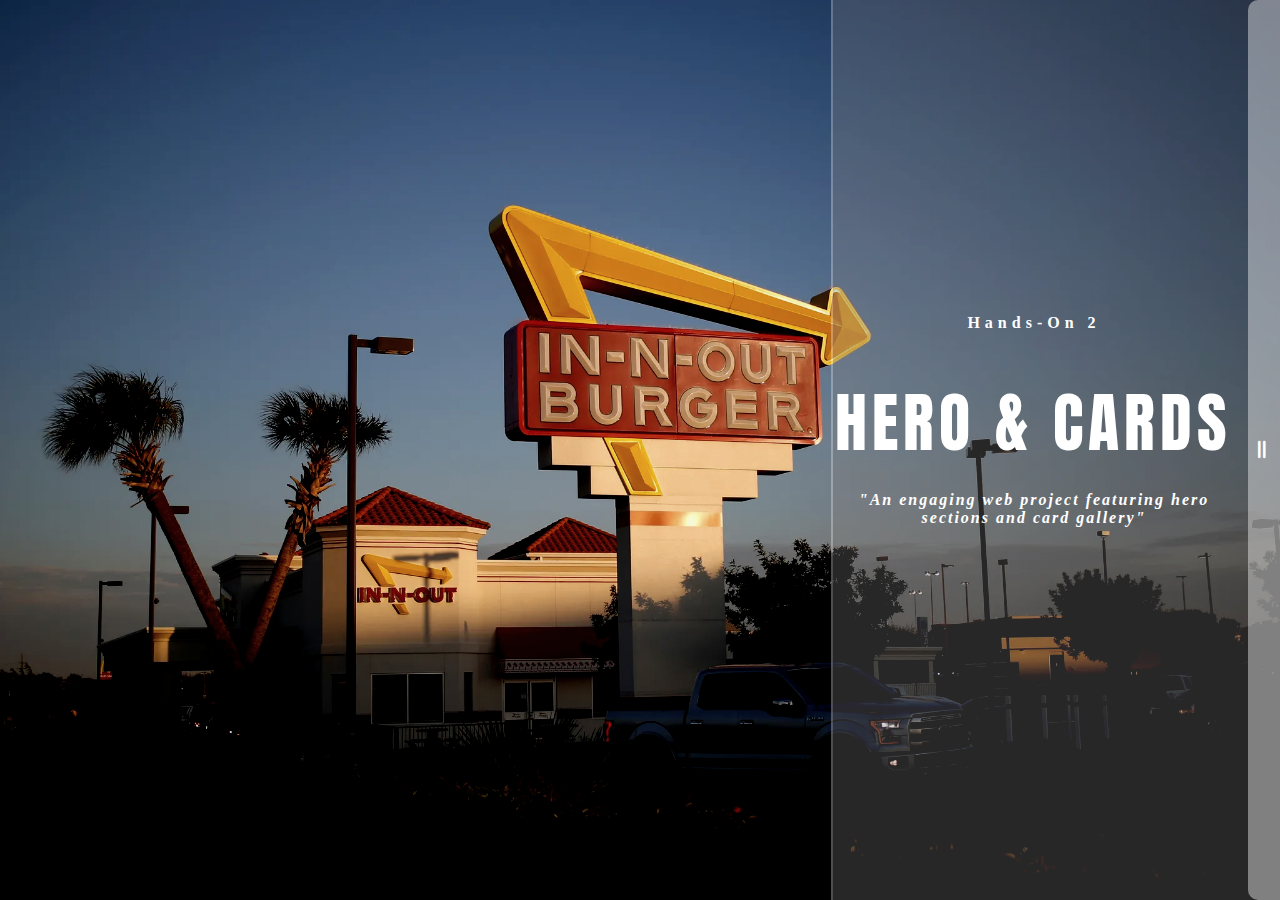
==== index.html @ 4e93c623 "try" ====
<!DOCTYPE html>
<html lang="en">
<head>
    <meta charset="UTF-8">
    <meta name="viewport" content="width=device-width, initial-scale=1.0">
    <title>WD-Hands-on-2</title>
    <link rel="stylesheet" href="assets/css/style.css">
    <link rel="preconnect" href="https://fonts.googleapis.com">
    <link rel="preconnect" href="https://fonts.gstatic.com" crossorigin>
    <link href="https://fonts.googleapis.com/css2?family=Anton&display=swap" rel="stylesheet">
    <link rel="stylesheet" href="https://cdnjs.cloudflare.com/ajax/libs/font-awesome/6.5.2/css/all.min.css">




</head>

<body>
    
    <div class="container1">
        
    </div>
  
    <div class="container2">
        <div class="holder">
            <h4>
                Hands-On 2
            </h4>
            <h1>                                
               HERO & CARDS 
            </h1>
            <i>
                "An engaging web project featuring hero sections and card gallery"
            </i>
          
        </div>
    </div>
    <div class="header-holder">
        <header class="header-top">
            <i class="fa-solid fa-grip-lines-vertical"></i>
        </header>
    <header class="header-bottom">
        
        <div class="button">          
        <button>
            Hero 1
        </button>
        <button>
            Hero 2
        </button>
        <button>
            Hero 3
        </button>
        <button>
            Hero 4
        </button>
        <button>
            Hero 5
        </button>
        <button>
            Card Gallery
        </button>
    </div>
    </header>
</div>

</body>
</html>
---- assets/css/style.css ----
body{
        display: flex;
        flex-direction: row;   
        align-items:center;
        height: 100vh;
        margin: 0;
        overflow: hidden;
    }

.header-holder{
    display: flex;  
    align-items: center;
    justify-content: center;
    z-index: 1;
    position: absolute;  
    right: 0;
    height: 100vh;
    width: 7%;

    &:hover{
        & > .header-top{
            visibility: hidden;

        }
        & > .header-bottom{
            transition: transform 1s;

            visibility: visible;
            transform: translateX(-80px);
        }

    }

   & > .header-top{
        display: flex;
        align-items: center;
        font-size: 20px;
        color: white;
        width: 6vh;
        z-index: 3;
        position: absolute;
        height: 100vh;
        margin-left: 5rem;
        background-color: rgba(255, 255, 255, 0.411);
        border-radius: 10px;
        
        & > .fa-grip-lines-vertical{
            margin-left: 10px;
        }
    }

    & > .header-bottom {
        display: inline-flex;  
        position: fixed;
        align-items: center;
        justify-content: center;
        height: 100vh;
        width: 9%;
        margin-left: 8rem;
        border-radius: 10px;

        z-index: 1;
        background-color: rgba(128, 128, 128);
        color: black;
        border-left: 2px solid yellow;
        visibility: hidden;
    
                & > .button {
                    display: flex;
                    align-items: center;
                    justify-content: center;
                    gap: 2rem;
                    flex-direction: column;
                    margin-left: 3px;

                    & > button{
                  
                    display: flex;
                    border-radius: 30px;
                    padding: 2px 10px;
                    font-family: "Playwrite DE VA", cursive;
                    font-weight: 900;
                    position: relative;
                }
            }
        }


}
    

    body::before {
        content: "";
        position: absolute;
        top: 0;
        left: 0;
        right: 0;
        bottom: 0;
        background-image: url(../img/011123-in-n-out.webp);
        background-size: cover;
        background-position: center; 
        z-index: -1; 
        filter: brightness(0.9) contrast(1.2) grayscale(0.2); /* Apply filters */

    }
  
    .container1{
        display: flex;
        align-items: center;
        justify-content: center;
        flex-direction: column;
        height: 100vh;
        width: 65%;
        border-right: 2px solid rgb(255, 255, 255,0.3);
    
    }
    .container2{
        display: flex;
        position: relative;
        width: 35%;
        margin: 0;
        background-position: center;
        background-size: cover; 
        color: white;
        background-color: rgb(131, 128, 128,0.3);
        z-index: -1;

        & > .holder {
            height: 100vh;
            width: 90%;

            display: flex;
            justify-content: center;
            align-items: center;
            flex-direction: column;


        & > h1 {
            font-family: "Anton", sans-serif;
            font-weight: 300;
            font-style: normal;   
            font-size: 4rem;
            letter-spacing: 5px;
            margin-bottom: 20px;     
        }
        & > h4 {
            margin-bottom: 0;
            font-family: "Playwrite DE VA", cursive;
            letter-spacing: 5px;
        }
        & > i {
            font-weight: 900;
            text-align: center;
            font-family: "Playwrite DE VA", cursive;
            letter-spacing: 2px;
            margin-top: 0;
            margin-bottom: 5rem;
        }

        }
    }
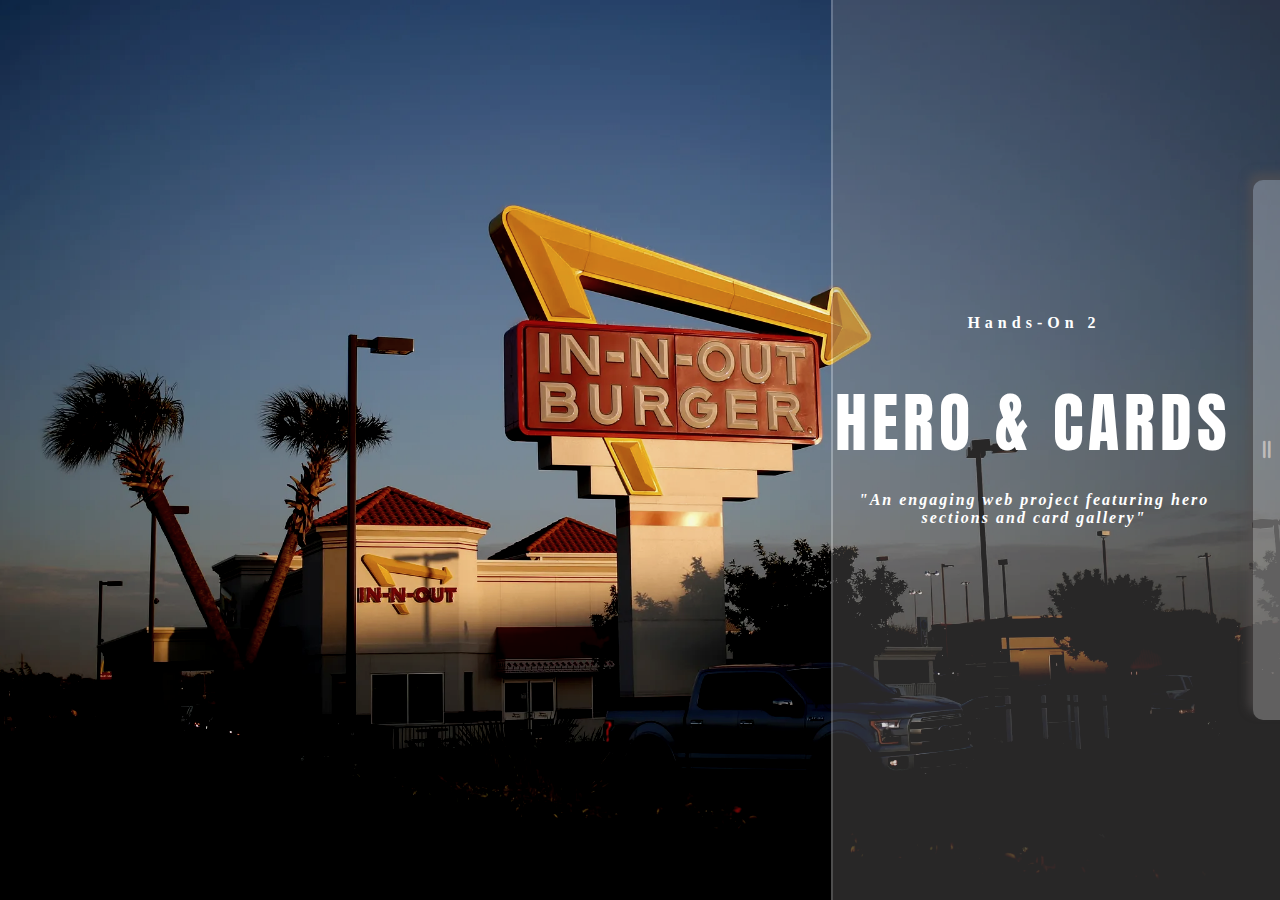
==== commit 9cf7e0ff: "try3" ====
--- a/index.html
+++ b/index.html
@@ -41,25 +41,37 @@
         </header>
     <header class="header-bottom">
         
-        <div class="button">          
-        <button>
-            Hero 1
-        </button>
-        <button>
-            Hero 2
-        </button>
-        <button>
-            Hero 3
-        </button>
-        <button>
-            Hero 4
-        </button>
-        <button>
-            Hero 5
-        </button>
-        <button>
-            Card Gallery
-        </button>
+        <div class="button">    
+        <a href="./pages/Hero-1/index.html">
+            <button>
+                Hero 1
+            </button>
+        </a>     
+        <a href="./pages/Hero-2/index.html">
+            <button>
+                Hero 2
+            </button>
+        </a>   
+        <a href="">
+            <button>
+                Hero 3
+            </button>
+        </a>    
+        <a href="">
+            <button>
+                Hero 4
+            </button>
+        </a>   
+        <a href="">
+            <button>
+                Hero 5
+            </button>
+        </a>   
+        <a href="">
+            <button>
+                Card Gallery
+            </button>
+        </a>   
     </div>
     </header>
 </div>
--- a/assets/css/style.css
+++ b/assets/css/style.css
@@ -15,7 +15,7 @@
     position: absolute;  
     right: 0;
     height: 100vh;
-    width: 7%;
+    width: 2%;
 
     &:hover{
         & > .header-top{
@@ -23,10 +23,9 @@
 
         }
         & > .header-bottom{
-            transition: transform 1s;
-
+            transition: transform 1.4s;
             visibility: visible;
-            transform: translateX(-80px);
+            transform: translateX(-115px);
         }
 
     }
@@ -35,15 +34,16 @@
         display: flex;
         align-items: center;
         font-size: 20px;
-        color: white;
-        width: 6vh;
+        color: rgb(190, 187, 187);
+        width: 5vh;
         z-index: 3;
         position: absolute;
-        height: 100vh;
-        margin-left: 5rem;
-        background-color: rgba(255, 255, 255, 0.411);
+        height: 60vh;
+        margin-left: 1rem;
+        background-color: rgba(255, 255, 255, 0.267);
         border-radius: 10px;
-        
+        box-shadow: -5px -7px 10px rgba(87, 81, 81, 0.6);
+
         & > .fa-grip-lines-vertical{
             margin-left: 10px;
         }
@@ -54,16 +54,15 @@
         position: fixed;
         align-items: center;
         justify-content: center;
-        height: 100vh;
+        height: 90vh;
         width: 9%;
-        margin-left: 8rem;
+        margin-left: 7rem;
         border-radius: 10px;
-
+        visibility: hidden;
         z-index: 1;
         background-color: rgba(128, 128, 128);
         color: black;
         border-left: 2px solid yellow;
-        visibility: hidden;
     
                 & > .button {
                     display: flex;
@@ -73,18 +72,20 @@
                     flex-direction: column;
                     margin-left: 3px;
 
-                    & > button{
-                  
-                    display: flex;
-                    border-radius: 30px;
-                    padding: 2px 10px;
-                    font-family: "Playwrite DE VA", cursive;
-                    font-weight: 900;
-                    position: relative;
+                    & > a {
+                        font-family: "Playwrite DE VA", cursive;
+                        font-weight: 900;
+                        text-decoration: none;
+
+                        & > button{
+                        padding: 2px 10px;
+                        display: flex;
+                        border-radius: 30px;
+                        position: relative;
                 }
             }
+            }
         }
-
 
 }
     
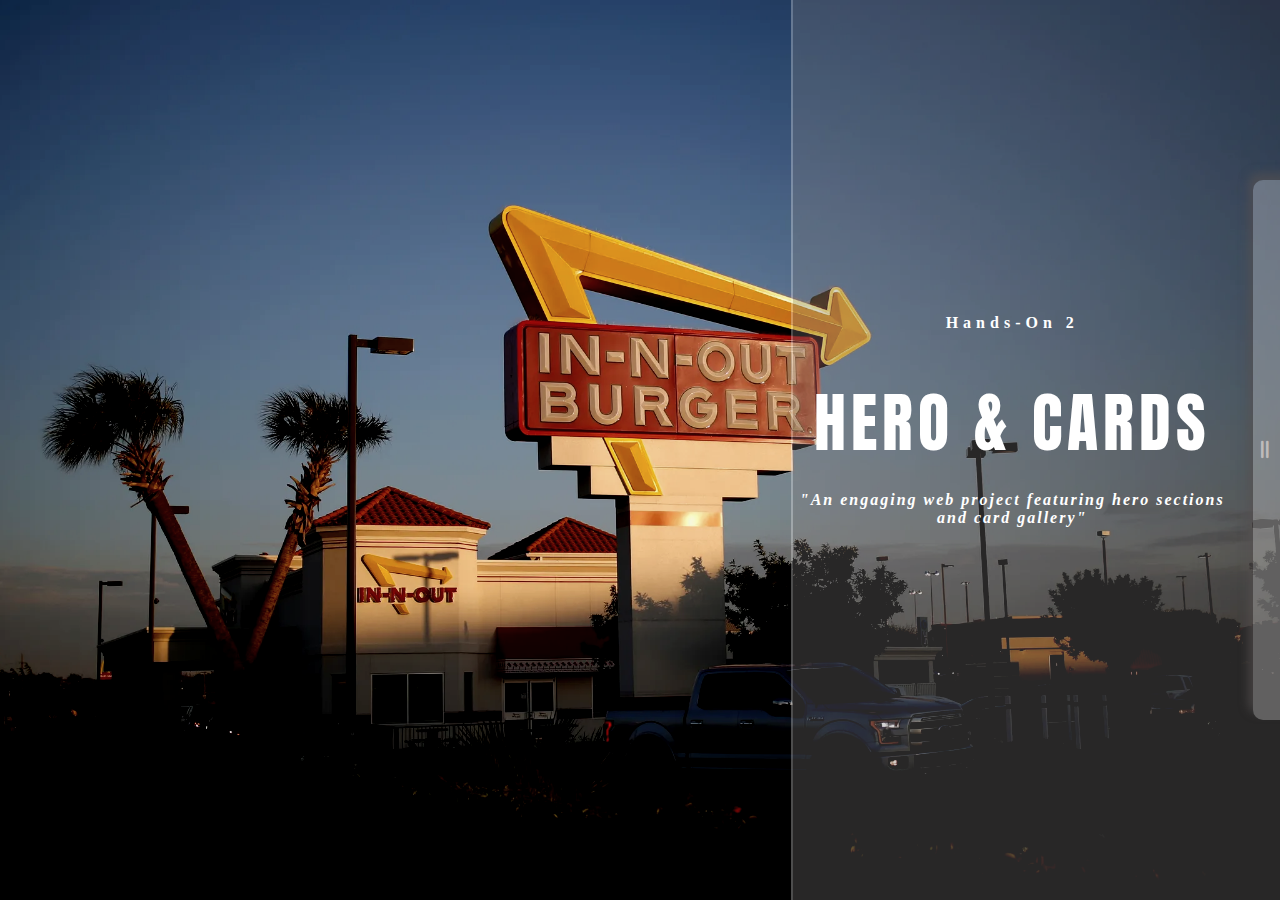
==== commit 3dd830e2: "hero deploy" ====
--- a/index.html
+++ b/index.html
@@ -52,17 +52,17 @@
                 Hero 2
             </button>
         </a>   
-        <a href="">
+        <a href="./pages/Hero-3/index.html">
             <button>
                 Hero 3
             </button>
         </a>    
-        <a href="">
+        <a href="./pages/Hero-4/index.html">
             <button>
                 Hero 4
             </button>
         </a>   
-        <a href="">
+        <a href="./pages/Hero-5/index.html">
             <button>
                 Hero 5
             </button>
--- a/assets/css/style.css
+++ b/assets/css/style.css
@@ -23,7 +23,7 @@
 
         }
         & > .header-bottom{
-            transition: transform 1.4s;
+            transition: transform 1s;
             visibility: visible;
             transform: translateX(-115px);
         }
@@ -45,7 +45,7 @@
         box-shadow: -5px -7px 10px rgba(87, 81, 81, 0.6);
 
         & > .fa-grip-lines-vertical{
-            margin-left: 10px;
+            margin-left: 8px;
         }
     }
 
@@ -55,14 +55,13 @@
         align-items: center;
         justify-content: center;
         height: 90vh;
-        width: 9%;
+        width: 11%;
         margin-left: 7rem;
         border-radius: 10px;
         visibility: hidden;
         z-index: 1;
-        background-color: rgba(128, 128, 128);
-        color: black;
-        border-left: 2px solid yellow;
+        background: rgb(77,81,84);
+        background: linear-gradient(4deg, rgba(77,81,84,1) 38%, rgba(105,69,69,1) 85%);        color: black;
     
                 & > .button {
                     display: flex;
@@ -73,15 +72,23 @@
                     margin-left: 3px;
 
                     & > a {
-                        font-family: "Playwrite DE VA", cursive;
-                        font-weight: 900;
                         text-decoration: none;
 
                         & > button{
-                        padding: 2px 10px;
+                        padding: 6px 15px;
                         display: flex;
                         border-radius: 30px;
+                        border: none;
                         position: relative;
+                        background-color: rgba(58, 58, 54, 0.3);
+                        color: white;
+                        font-family: "Playwrite DE VA", cursive;
+                        font-size: 12px;
+                        box-shadow: 2px 4px 10px rgb(100, 99, 99);
+                        font-weight: 600;
+
+
+
                 }
             }
             }
@@ -118,7 +125,7 @@
     .container2{
         display: flex;
         position: relative;
-        width: 35%;
+        width: 40%;
         margin: 0;
         background-position: center;
         background-size: cover; 
@@ -129,12 +136,10 @@
         & > .holder {
             height: 100vh;
             width: 90%;
-
             display: flex;
             justify-content: center;
             align-items: center;
             flex-direction: column;
-
 
         & > h1 {
             font-family: "Anton", sans-serif;
@@ -142,7 +147,7 @@
             font-style: normal;   
             font-size: 4rem;
             letter-spacing: 5px;
-            margin-bottom: 20px;     
+            margin-bottom: 20px;    
         }
         & > h4 {
             margin-bottom: 0;
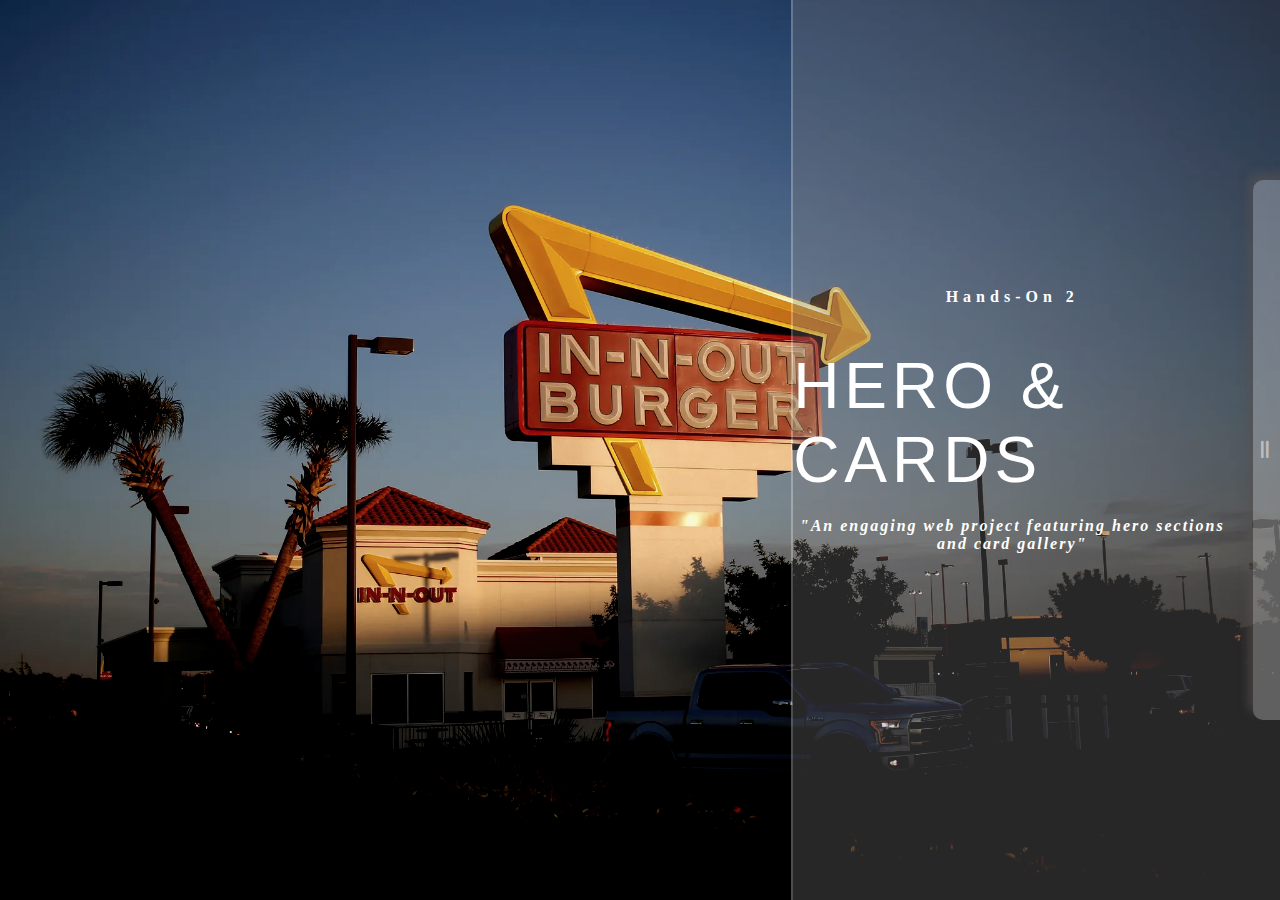
==== commit adcf2632: "add card gallery" ====
--- a/index.html
+++ b/index.html
@@ -9,18 +9,10 @@
     <link rel="preconnect" href="https://fonts.gstatic.com" crossorigin>
     <link href="https://fonts.googleapis.com/css2?family=Anton&display=swap" rel="stylesheet">
     <link rel="stylesheet" href="https://cdnjs.cloudflare.com/ajax/libs/font-awesome/6.5.2/css/all.min.css">
-
-
-
-
 </head>
-
 <body>
-    
-    <div class="container1">
-        
+    <div class="container1"> 
     </div>
-  
     <div class="container2">
         <div class="holder">
             <h4>
@@ -67,7 +59,7 @@
                 Hero 5
             </button>
         </a>   
-        <a href="">
+        <a href="./pages/Card-Gallery/index.html">
             <button>
                 Card Gallery
             </button>
--- a/assets/css/style.css
+++ b/assets/css/style.css
@@ -142,7 +142,7 @@
             flex-direction: column;
 
         & > h1 {
-            font-family: "Anton", sans-serif;
+            font-family: "Titan One", sans-serif;
             font-weight: 300;
             font-style: normal;   
             font-size: 4rem;
